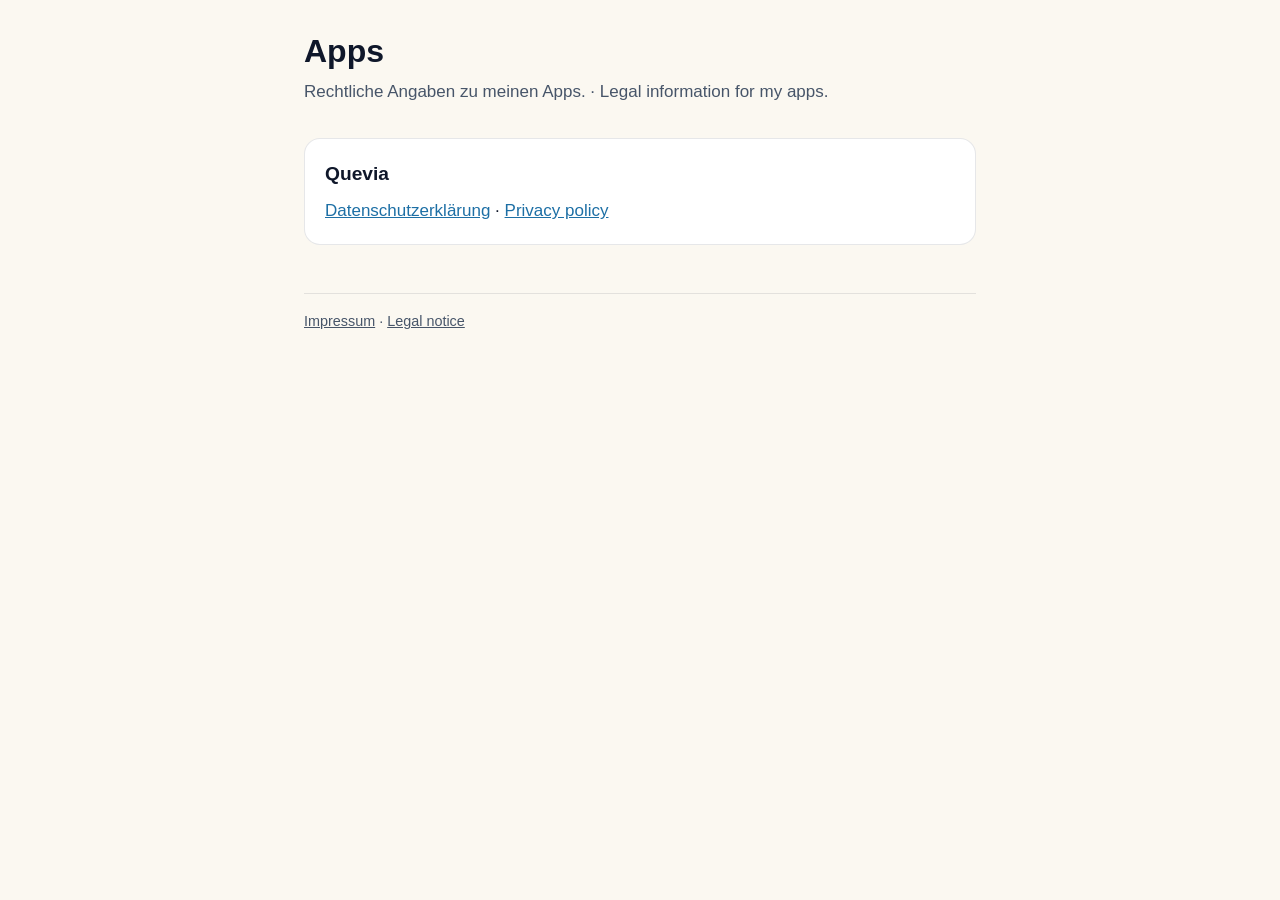
==== index.html @ da7f1004 "Add legal notice and Quevia privacy policy Impressum and privacy policy in German and English, plain" ====
<!doctype html>
<html lang="de">
<head>
  <meta charset="utf-8">
  <meta name="viewport" content="width=device-width, initial-scale=1">
  <title>Apps · PrismaDiamond</title>
  <link rel="stylesheet" href="/assets/style.css">
</head>
<body>
<main>
  <h1>Apps</h1>
  <p class="lead">Rechtliche Angaben zu meinen Apps. · Legal information for my apps.</p>

  <div class="card">
    <h2 style="margin-top:0">Quevia</h2>
    <ul class="links">
      <li><a href="/quevia/datenschutz/">Datenschutzerklärung</a> · <a href="/quevia/privacy/" lang="en">Privacy policy</a></li>
    </ul>
  </div>

  <footer>
    <a href="/impressum/">Impressum</a> · <a href="/legal-notice/" lang="en">Legal notice</a>
  </footer>
</main>
</body>
</html>
---- assets/style.css ----
/*
 * One stylesheet for every page. Deliberately self-contained: no web fonts,
 * no scripts, nothing loaded from a third party. A privacy policy that says
 * "nothing is shared" should not itself phone home to a font CDN.
 */

:root {
  --bg: #fbf8f1;
  --surface: #ffffff;
  --text: #0f172a;
  --muted: #475569;
  --line: rgba(15, 23, 42, 0.10);
  --accent: #1d6fa5;
  color-scheme: light;
}

@media (prefers-color-scheme: dark) {
  :root {
    --bg: #070a10;
    --surface: #10151d;
    --text: #e6edf5;
    --muted: #9aa8b8;
    --line: rgba(230, 237, 245, 0.12);
    --accent: #6fcbee;
    color-scheme: dark;
  }
}

* { box-sizing: border-box; }

html { -webkit-text-size-adjust: 100%; }

body {
  margin: 0;
  background: var(--bg);
  color: var(--text);
  font: 17px/1.6 -apple-system, BlinkMacSystemFont, "Segoe UI", Roboto, "Helvetica Neue", Arial, sans-serif;
}

main {
  max-width: 44rem;
  margin: 0 auto;
  padding: 2rem 1rem 4rem;
}

nav.top {
  display: flex;
  flex-wrap: wrap;
  justify-content: space-between;
  gap: 0.5rem 1rem;
  margin-bottom: 2rem;
  font-size: 0.95rem;
}

nav.top .brand {
  font-weight: 700;
  color: var(--text);
  text-decoration: none;
}

h1 {
  font-size: 2rem;
  line-height: 1.2;
  margin: 0 0 0.5rem;
}

h2 {
  font-size: 1.2rem;
  margin: 2.25rem 0 0.5rem;
}

h3 {
  font-size: 1rem;
  margin: 1.5rem 0 0.25rem;
}

p, ul, address { margin: 0 0 1rem; }

address { font-style: normal; }

ul { padding-left: 1.25rem; }

li { margin-bottom: 0.35rem; }

a { color: var(--accent); }

.lead {
  color: var(--muted);
  margin-bottom: 2rem;
}

.card {
  background: var(--surface);
  border: 1px solid var(--line);
  border-radius: 16px;
  padding: 1.25rem 1.25rem 0.25rem;
  margin-bottom: 1.5rem;
}

.links {
  list-style: none;
  padding: 0;
}

.links li { margin-bottom: 0.5rem; }

footer {
  margin-top: 3rem;
  padding-top: 1rem;
  border-top: 1px solid var(--line);
  color: var(--muted);
  font-size: 0.9rem;
}

footer a { color: var(--muted); }
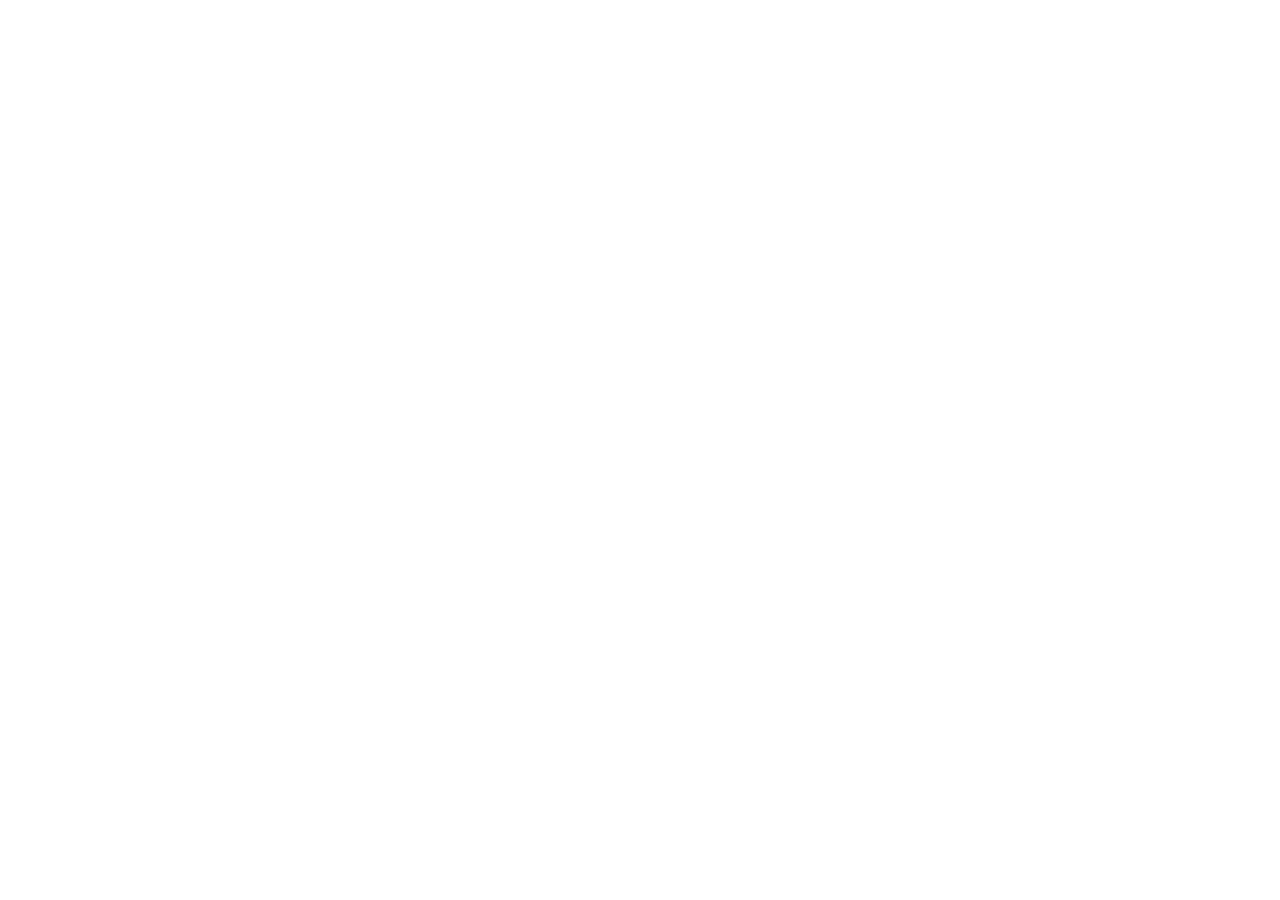
==== commit adc31fca: "Redirect prismadiamond.github.io to kroesslabs.de Co-Authored-By: Claude Opus 5.5 <noreply@anthropic" ====
--- a/index.html
+++ b/index.html
@@ -1,26 +1,13 @@
 <!doctype html>
-<html lang="de">
+<html lang="en">
 <head>
-  <meta charset="utf-8">
-  <meta name="viewport" content="width=device-width, initial-scale=1">
-  <title>Apps · PrismaDiamond</title>
-  <link rel="stylesheet" href="/assets/style.css">
+<meta charset="utf-8">
+<title>Moved to kroesslabs.de</title>
+<meta name="robots" content="noindex">
+<link rel="canonical" href="https://kroesslabs.de/">
+<meta http-equiv="refresh" content="0; url=https://kroesslabs.de/">
 </head>
 <body>
-<main>
-  <h1>Apps</h1>
-  <p class="lead">Rechtliche Angaben zu meinen Apps. · Legal information for my apps.</p>
-
-  <div class="card">
-    <h2 style="margin-top:0">Quevia</h2>
-    <ul class="links">
-      <li><a href="/quevia/datenschutz/">Datenschutzerklärung</a> · <a href="/quevia/privacy/" lang="en">Privacy policy</a></li>
-    </ul>
-  </div>
-
-  <footer>
-    <a href="/impressum/">Impressum</a> · <a href="/legal-notice/" lang="en">Legal notice</a>
-  </footer>
-</main>
+<p>This page has moved to <a href="https://kroesslabs.de/">https://kroesslabs.de/</a>.</p>
 </body>
 </html>
